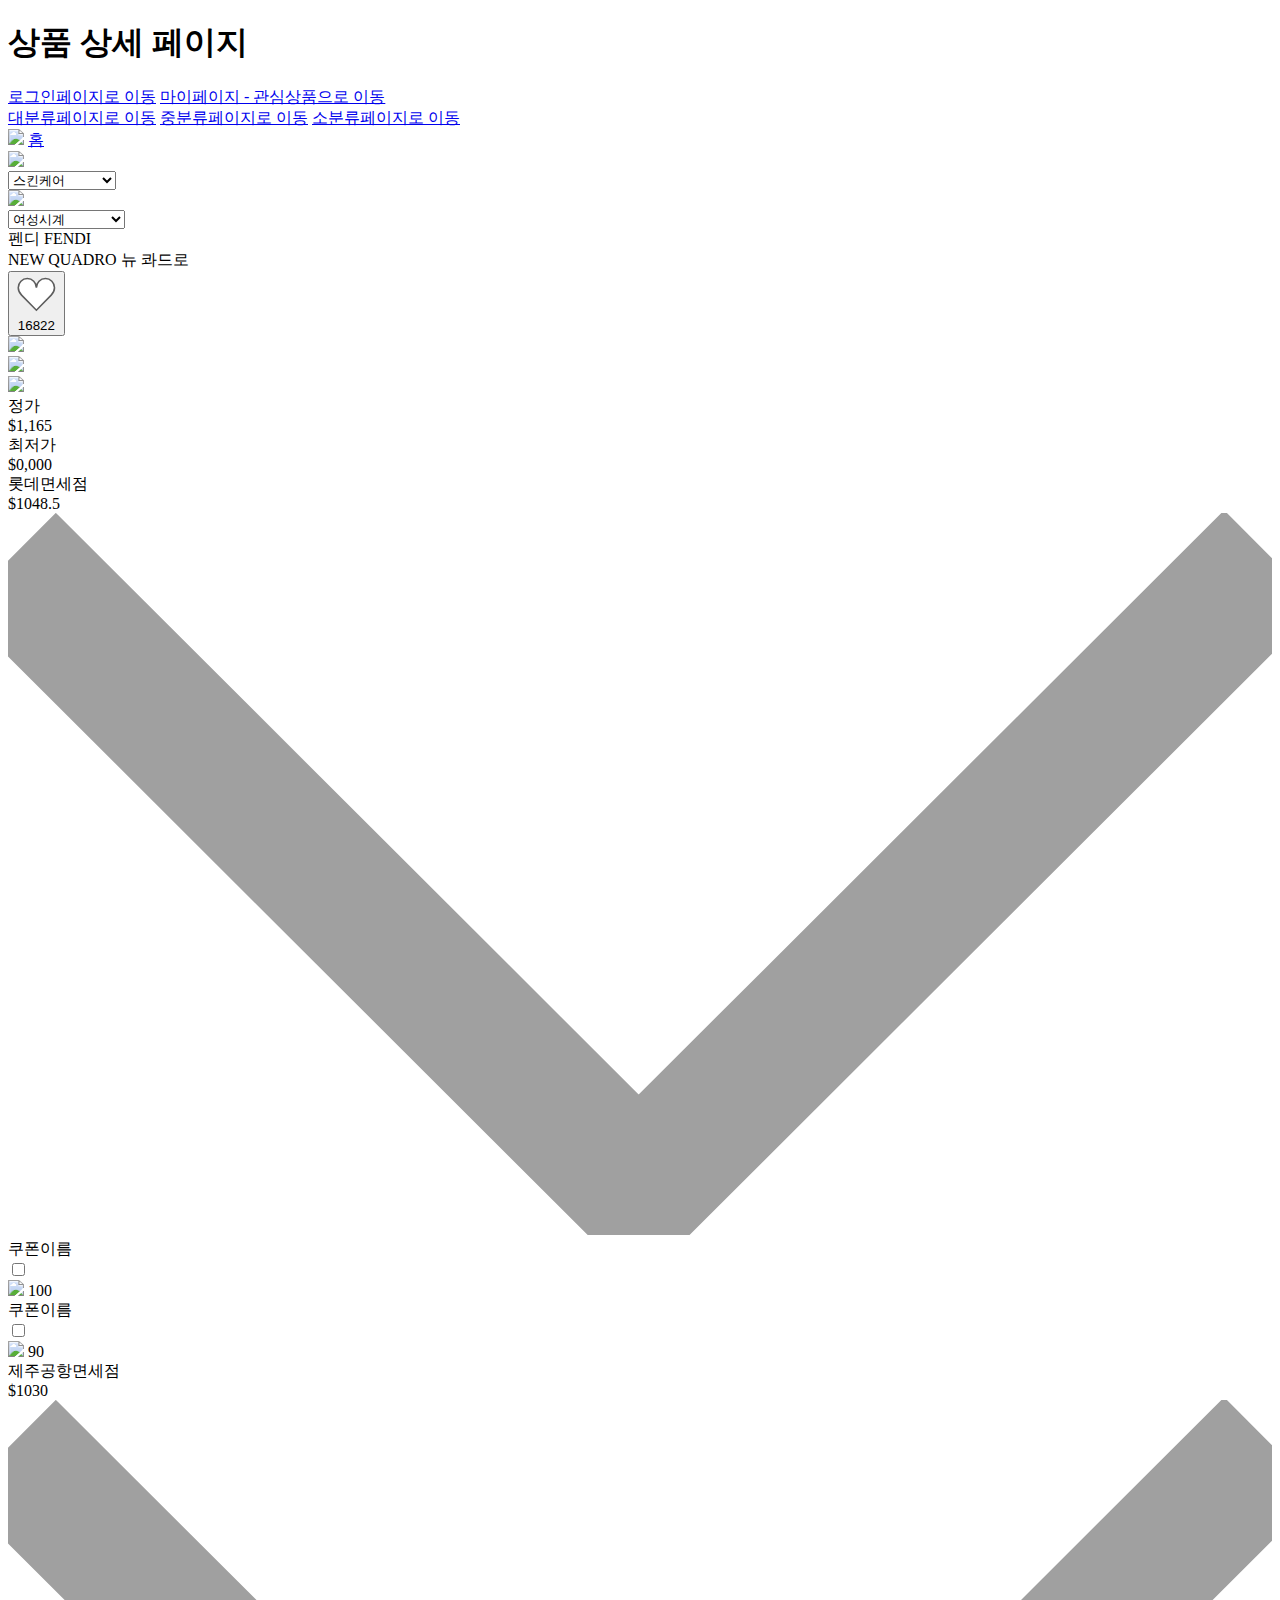
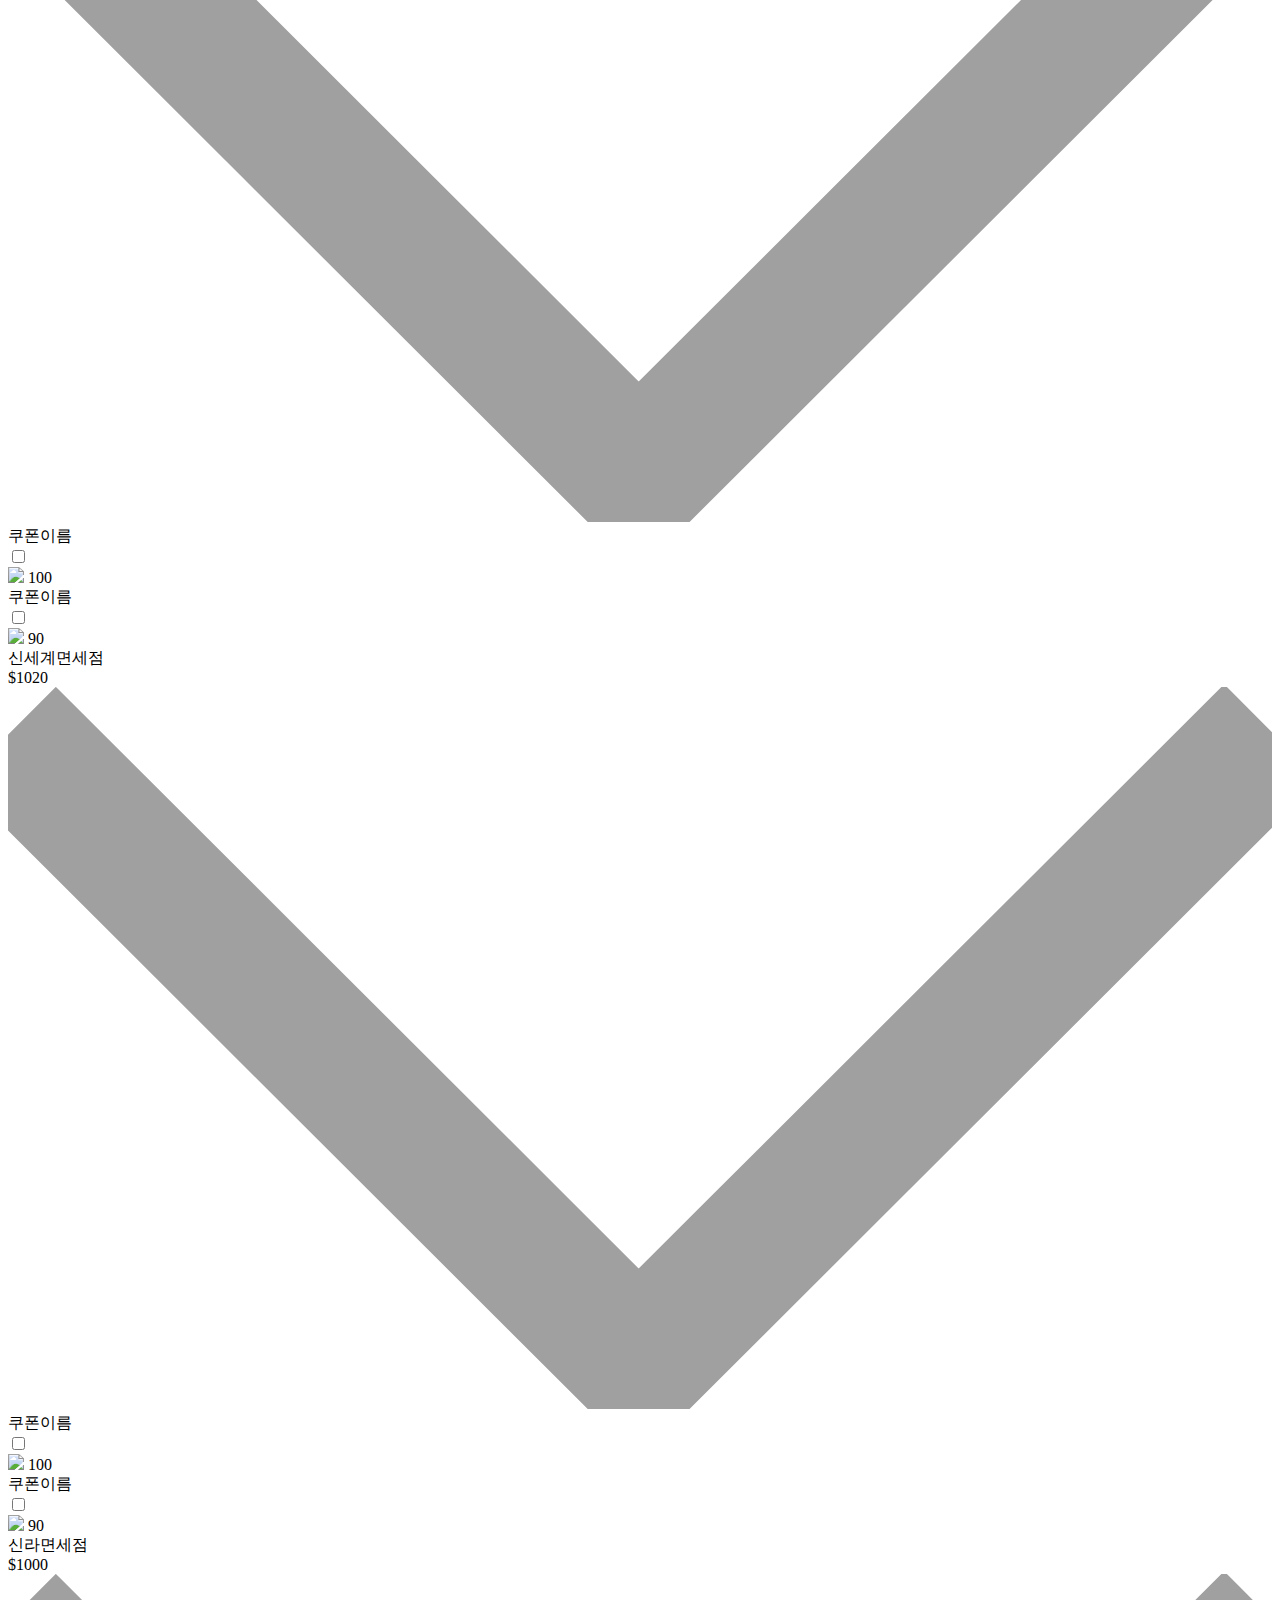
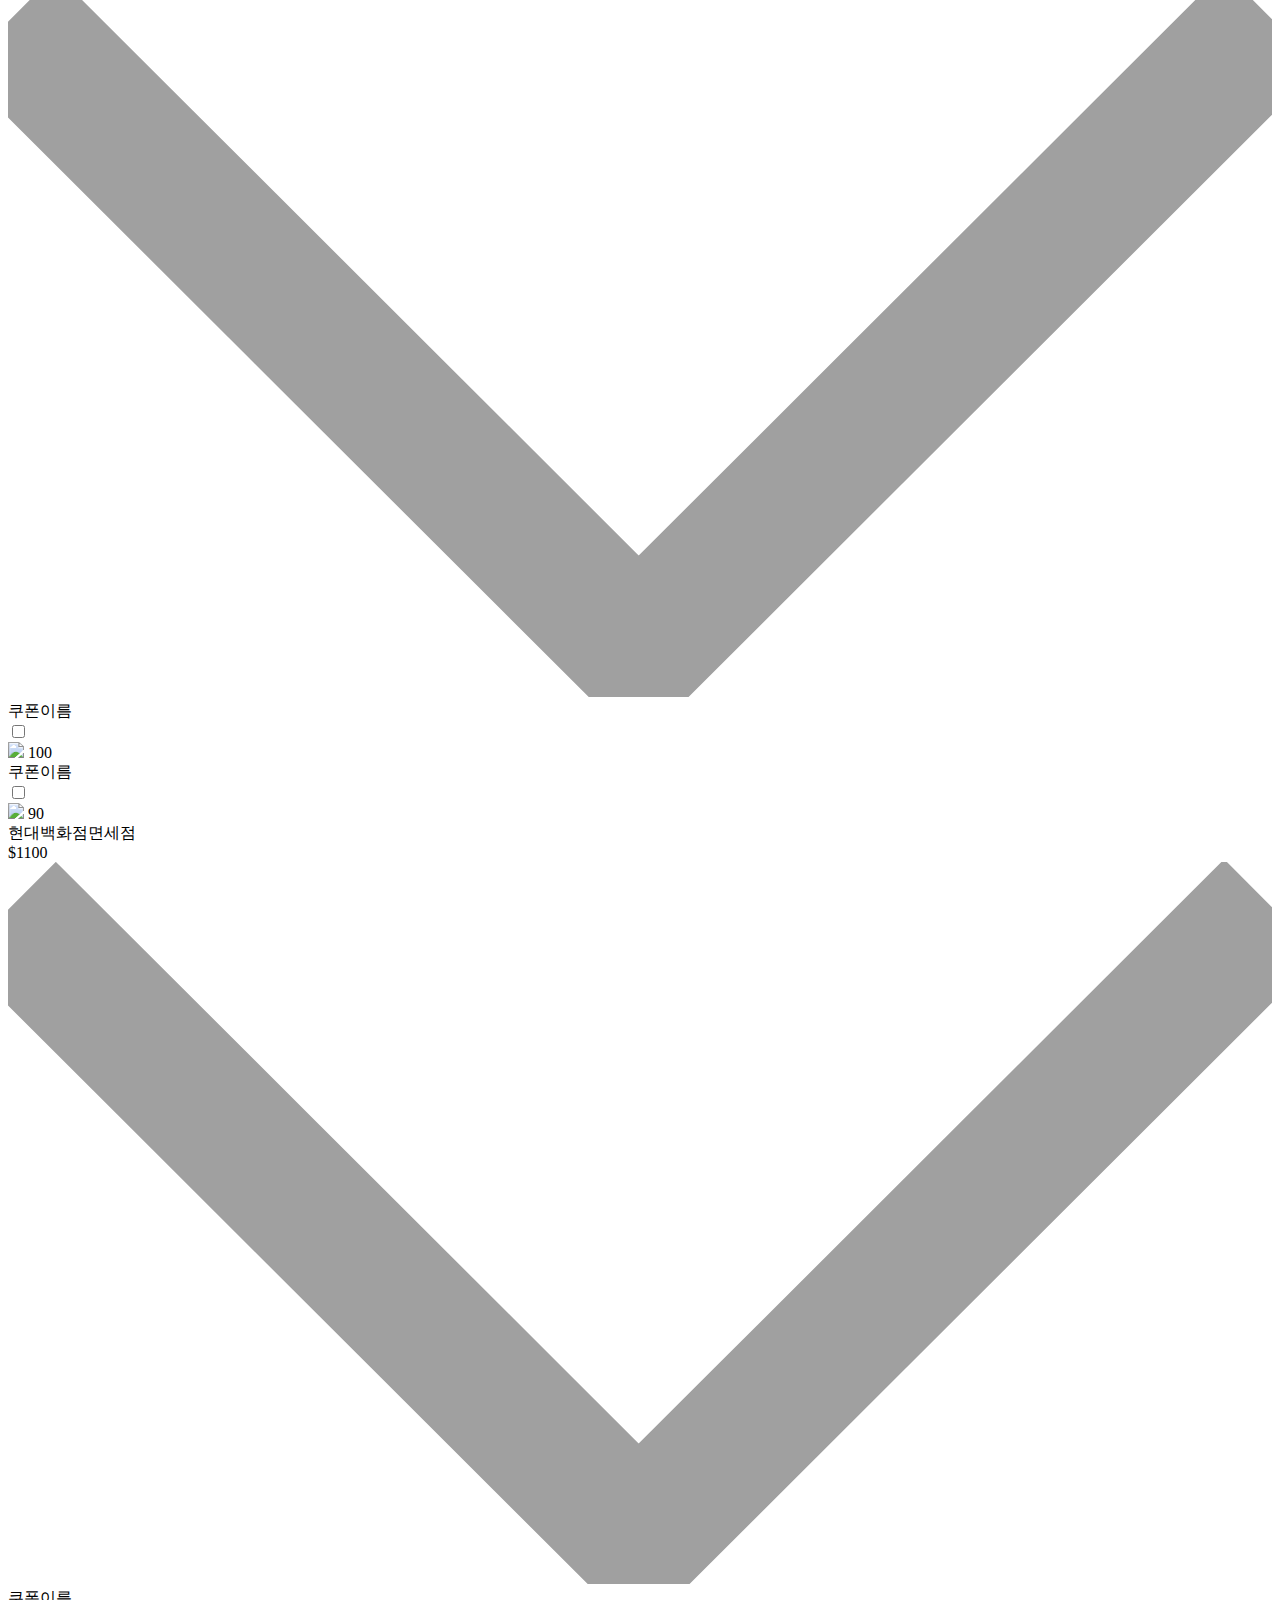
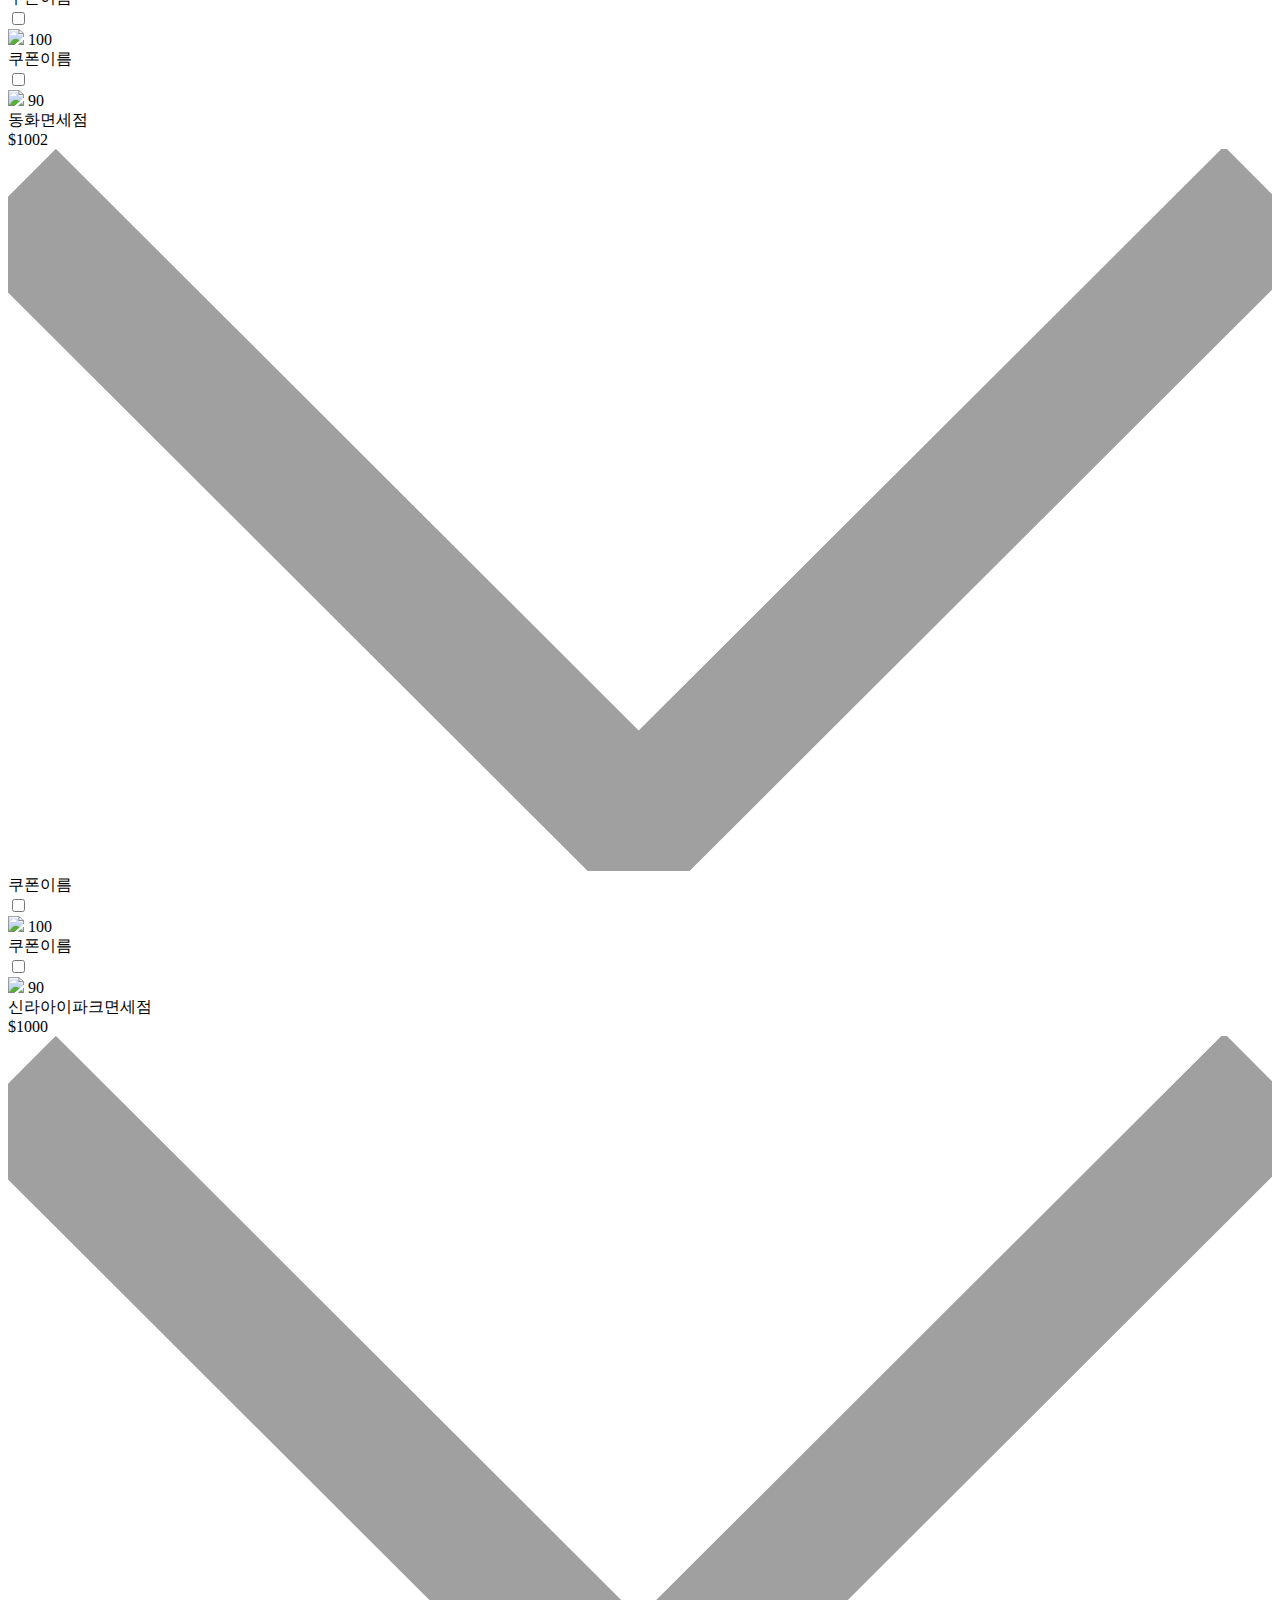
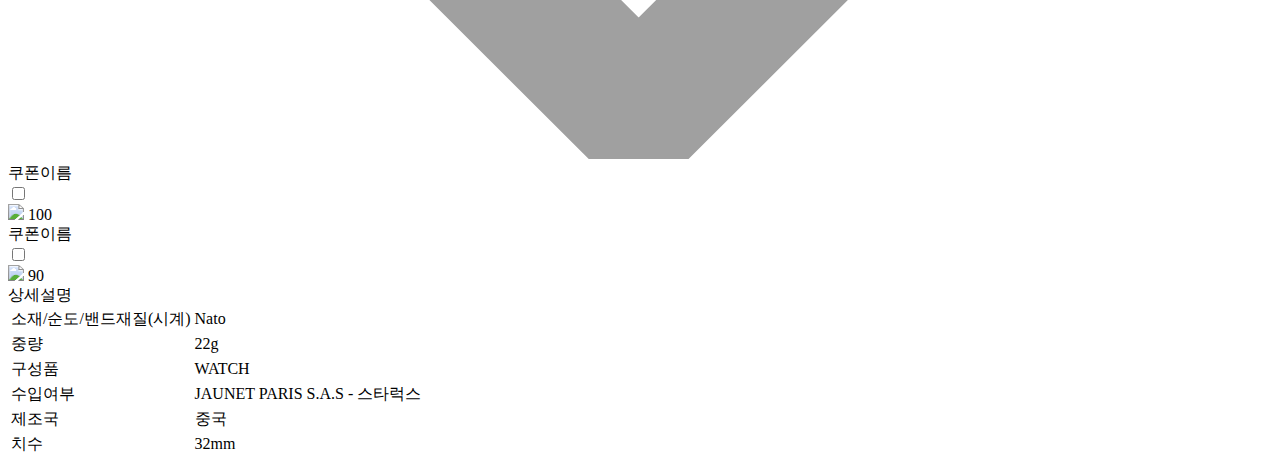
==== src/main/resources/templates/detail.html @ a2ab8ffb "Merge pull request #6 from devheyrin/feature/detail" ====
<!DOCTYPE HTML>
<html xmlns:th="http://www.thymeleaf.org">
<head>
    <script src="https://ajax.googleapis.com/ajax/libs/jquery/3.1.1/jquery.min.js"></script>
<!--    <%&#45;&#45; 슬라이더 &#45;&#45;%>-->
    <script src="https://cdn.jsdelivr.net/bxslider/4.2.12/jquery.bxslider.min.js"></script>
    <link rel="stylesheet" href="https://cdn.jsdelivr.net/bxslider/4.2.12/jquery.bxslider.css">
    <!--체크박스 !-->
    <link rel="stylesheet" href="https://cdn.jsdelivr.net/npm/pretty-checkbox@3.0/dist/pretty-checkbox.min.css">
<!--    <%&#45;&#45; 셀렉트박스 시작 &#45;&#45;%>-->
    <script src="https://maxcdn.bootstrapcdn.com/bootstrap/4.0.0/js/bootstrap.min.js"></script>
    <link rel="stylesheet" href="https://cdnjs.cloudflare.com/ajax/libs/bootswatch/4.6.0/flatly/bootstrap.min.css">
    <link rel="stylesheet" href="../css/feastSelect.css" th:href="@{/css/feastSelect.css}">
    <!-- Bootstrap  -->
    <script src="https://cdn.jsdelivr.net/npm/bootstrap@4.6.0/dist/js/bootstrap.bundle.min.js"
            integrity="sha384-Piv4xVNRyMGpqkS2by6br4gNJ7DXjqk09RmUpJ8jgGtD7zP9yug3goQfGII0yAns"
            crossorigin="anonymous"></script>
    <!-- Required stuff -->
    <script src="https://cdn.rawgit.com/google/code-prettify/master/loader/run_prettify.js"></script>
    <link rel="stylesheet" href="../css/tranquil-heart.min.css" th:href="@{/css/tranquil-heart.min.css}">
    <!-- Stylesheet -->
    <link rel="stylesheet" href="../css/style.css" th:href="@{/css/style.css}">
    <script src="../js/feastSelect.js" th:src="@{/js/feastSelect.js}"></script>
<!--    <%&#45;&#45; 셀렉트박스 끝 &#45;&#45;%>-->
    <script src="../js/detail.js" th:src="@{/js/detail.js}"></script>
    <link rel="stylesheet" href="../css/detail.css" th:href="@{/css/detail.css}">
    <title>상품 상세 페이지</title>
</head>
<body>
<h1>상품 상세 페이지</h1>
<!--<%&#45;&#45;네비게이션 영역 시작(추후 include태그로 수정)&#45;&#45;%>-->
<a href="/login">로그인페이지로 이동</a>
<a href="/mypage">마이페이지 - 관심상품으로 이동</a>
<!--<%&#45;&#45;네비게이션 영역 끝&#45;&#45;%>-->

<!--<%&#45;&#45;상품 분류 페이지 이동 영역 시작&#45;&#45;%>-->
<div class="flex-row-container">
    <a href="/main-category">대분류페이지로 이동</a>
    <a href="/middle-category">중분류페이지로 이동</a>
    <a href="/sub-category">소분류페이지로 이동</a>
</div>
<!--<%&#45;&#45;상품 분류 페이지 이동 영역 끝&#45;&#45;%>-->
<!--<%&#45;&#45;상품 상세 영역 시작 &#45;&#45;%>-->
<div class="product-detail-container">
<!--    <%&#45;&#45;    카테고리 내비게이터 시작&#45;&#45;%>-->
    <div class="navigator category-nav">
        <div class="home-container nav-item">
            <img class="home-icon" src="../img/home-icon.png"/>
            <a href="/" class="home">홈</a>
        </div>
        <img class="arrow-right-icon" src="../img/noun-arrow-right.png"/>
        <div class="form-group nav-item">
            <select class="form-control example2 main-category" name="example-2">
                <option value="10031760">스킨케어</option>
                <option value="10031766">메이크업</option>
                <option value="10031772">향수/바디/헤어</option>
                <option value="10031778">가방/지갑</option>
                <option value="10031784">시계/주얼리</option>
                <option value="10031790">아이웨어/잡화</option>
                <option value="10031796">패션/슈즈</option>
                <option value="10031802">스포츠/레져</option>
                <option value="10031808">건강/가공식품</option>
                <option value="10031814">디지털/가전</option>
                <option value="10031820">리빙/헬스케어</option>
                <option value="10031832">키즈/베이비</option>
                <option value="10039167">주류예약</option>
                <option value="10035150">Adult (19)</option>
            </select>
        </div>
        <img class="arrow-right-icon" src="../img/noun-arrow-right.png"/>
        <div class="form-group nav-item">
            <select class="form-control example2 middle-category" name="example-2">
                <option value="10031972">여성시계</option>
                <option value="10031978">남성시계</option>
                <option value="10031984">캐릭터/아동시계</option>
                <option value="10031990">주얼리</option>
                <option value="10031996">브로치/기타</option>
            </select>
        </div>
    </div>
<!--    <%&#45;&#45;    카테고리 내비게이터 끝&#45;&#45;%>-->
    <div class="product-name flex-row-container">
        <div class="flex-col-container">
            <div class="brand" th:text="${product.brand_name}">펜디 FENDI</div>
            <div class="name" th:text="${product.pd_name}">NEW QUADRO 뉴 콰드로</div>
        </div>
        <button class="e1gbu2jd0 css-1ye82b0 e10q62zt1" type="button">
            <svg class="css-abvsl5 e1gbu2jd1" xmlns="http://www.w3.org/2000/svg" viewBox="0 0 18 18">
                <path d="M9 6.088C9 3.831 10.791 2 13 2s4 1.83 4 4.088c0 1.743-1.46 3.23-1.46 3.23L9 16 2.46 9.318S1 7.83 1 6.088C1 3.831 2.791 2 5 2s4 1.83 4 4.088z"
                      fill="#ffffff" fill-rule="evenodd" stroke="#5d5d5d" stroke-width="0.7"></path>
            </svg>
            <span class="css-go3bbb e1gbu2jd2">16822<!-- 찜하기 숫자 --></span>
        </button>
    </div>
    <div class="flex-row-container product-area">
        <div class="slider photo-area">
            <div><img src="../img/test1.jpeg"></div>
            <div><img src="../img/test2.jpeg"></div>
            <div><img src="../img/test3.jpeg"></div>
        </div>
        <div class="info-area">
            <div class="duty-free-shop">
                <div>정가</div>
                <div>
                    <span>$1,165</span>
                </div>
            </div>
            <div class="duty-free-shop">
                <div>최저가</div>
                <div>
                    <span>$0,000</span>
                </div>
            </div>
            <div class="duty-free-shop">
                <div>롯데면세점</div>
                <div>
                    $<span class="final-price">1048.5</span>
                    <span class="toggle-btn">
                        <svg class="ep8sdhl8 css-plf4nv e1tthaaa0" xmlns="http://www.w3.org/2000/svg"
                             viewBox="0 0 28 16"><g fill="none" fill-rule="evenodd" stroke="#a0a0a0" stroke-width="3"><path
                                d="M28 1L13.97 15 0 1.058"></path></g></svg>
                    </span>
                </div>
            </div>
<!--            <%&#45;&#45;      쿠폰 영역      &#45;&#45;%>-->
            <div class="coupons">
                <div class="coupon-container">
                    <div>쿠폰이름</div>
                    <div class="pretty p-svg p-plain">
                        <input type="checkbox" class="ck-discount"/>
                        <div class="state">
                            <img class="svg"
                                 src="https://lokesh-coder.github.io/pretty-checkbox/svg/open-iconic/task.svg">
                            <label>100</label>
                        </div>
                    </div>
                </div>
                <div class="coupon-container">
                    <div>쿠폰이름</div>
                    <div class="pretty p-svg p-plain">
                        <input type="checkbox" class="ck-discount"/>
                        <div class="state">
                            <img class="svg" src="https://lokesh-coder.github.io/pretty-checkbox/svg/open-iconic/task.svg">
                            <label>90</label>
                        </div>
                    </div>
                </div>
            </div>
<!--            <%&#45;&#45;      쿠폰 영역 끝     &#45;&#45;%>-->
            <script>

            </script>
            <div class="duty-free-shop">
                <div>제주공항면세점</div>
                <div>
                    $<span class="final-price">1030</span>
                    <span class="toggle-btn">
                        <svg class="ep8sdhl8 css-plf4nv e1tthaaa0" xmlns="http://www.w3.org/2000/svg"
                             viewBox="0 0 28 16"><g fill="none" fill-rule="evenodd" stroke="#a0a0a0" stroke-width="3"><path
                                d="M28 1L13.97 15 0 1.058"></path></g></svg>
                    </span>
                </div>
            </div>
<!--            <%&#45;&#45;      쿠폰 영역      &#45;&#45;%>-->
            <div class="coupons">
                <div class="coupon-container">
                    <div>쿠폰이름</div>
                    <div class="pretty p-svg p-plain">
                        <input type="checkbox" class="ck-discount"/>
                        <div class="state">
                            <img class="svg"
                                 src="https://lokesh-coder.github.io/pretty-checkbox/svg/open-iconic/task.svg">
                            <label>100</label>
                        </div>
                    </div>
                </div>
                <div class="coupon-container">
                    <div>쿠폰이름</div>
                    <div class="pretty p-svg p-plain">
                        <input type="checkbox" class="ck-discount"/>
                        <div class="state">
                            <img class="svg" src="https://lokesh-coder.github.io/pretty-checkbox/svg/open-iconic/task.svg">
                            <label>90</label>
                        </div>
                    </div>
                </div>
            </div>
<!--            <%&#45;&#45;      쿠폰 영역 끝     &#45;&#45;%>-->
            <div class="duty-free-shop">
                <div>신세계면세점</div>
                <div>
                    $<span class="final-price">1020</span>
                    <span class="toggle-btn">
                        <svg class="ep8sdhl8 css-plf4nv e1tthaaa0" xmlns="http://www.w3.org/2000/svg"
                             viewBox="0 0 28 16"><g fill="none" fill-rule="evenodd" stroke="#a0a0a0" stroke-width="3"><path
                                d="M28 1L13.97 15 0 1.058"></path></g></svg>
                    </span>
                </div>
            </div>
<!--            <%&#45;&#45;      쿠폰 영역      &#45;&#45;%>-->
            <div class="coupons">
                <div class="coupon-container">
                    <div>쿠폰이름</div>
                    <div class="pretty p-svg p-plain">
                        <input type="checkbox" class="ck-discount"/>
                        <div class="state">
                            <img class="svg"
                                 src="https://lokesh-coder.github.io/pretty-checkbox/svg/open-iconic/task.svg">
                            <label>100</label>
                        </div>
                    </div>
                </div>
                <div class="coupon-container">
                    <div>쿠폰이름</div>
                    <div class="pretty p-svg p-plain">
                        <input type="checkbox" class="ck-discount"/>
                        <div class="state">
                            <img class="svg" src="https://lokesh-coder.github.io/pretty-checkbox/svg/open-iconic/task.svg">
                            <label>90</label>
                        </div>
                    </div>
                </div>
            </div>
<!--            <%&#45;&#45;      쿠폰 영역 끝     &#45;&#45;%>-->
            <div class="duty-free-shop">
                <div>신라면세점</div>
                <div>
                    $<span class="final-price">1000</span>
                    <span class="toggle-btn">
                        <svg class="ep8sdhl8 css-plf4nv e1tthaaa0" xmlns="http://www.w3.org/2000/svg"
                             viewBox="0 0 28 16"><g fill="none" fill-rule="evenodd" stroke="#a0a0a0" stroke-width="3"><path
                                d="M28 1L13.97 15 0 1.058"></path></g></svg>
                    </span>
                </div>
            </div>
<!--            <%&#45;&#45;      쿠폰 영역      &#45;&#45;%>-->
            <div class="coupons">
                <div class="coupon-container">
                    <div>쿠폰이름</div>
                    <div class="pretty p-svg p-plain">
                        <input type="checkbox" class="ck-discount"/>
                        <div class="state">
                            <img class="svg"
                                 src="https://lokesh-coder.github.io/pretty-checkbox/svg/open-iconic/task.svg">
                            <label>100</label>
                        </div>
                    </div>
                </div>
                <div class="coupon-container">
                    <div>쿠폰이름</div>
                    <div class="pretty p-svg p-plain">
                        <input type="checkbox" class="ck-discount"/>
                        <div class="state">
                            <img class="svg" src="https://lokesh-coder.github.io/pretty-checkbox/svg/open-iconic/task.svg">
                            <label>90</label>
                        </div>
                    </div>
                </div>
            </div>
<!--            <%&#45;&#45;      쿠폰 영역 끝     &#45;&#45;%>-->
            <div class="duty-free-shop">
                <div>현대백화점면세점</div>
                <div>
                    $<span class="final-price">1100</span>
                    <span class="toggle-btn">
                        <svg class="ep8sdhl8 css-plf4nv e1tthaaa0" xmlns="http://www.w3.org/2000/svg"
                             viewBox="0 0 28 16"><g fill="none" fill-rule="evenodd" stroke="#a0a0a0" stroke-width="3"><path
                                d="M28 1L13.97 15 0 1.058"></path></g></svg>
                    </span>
                </div>
            </div>
<!--            <%&#45;&#45;      쿠폰 영역      &#45;&#45;%>-->
            <div class="coupons">
                <div class="coupon-container">
                    <div>쿠폰이름</div>
                    <div class="pretty p-svg p-plain">
                        <input type="checkbox" class="ck-discount"/>
                        <div class="state">
                            <img class="svg"
                                 src="https://lokesh-coder.github.io/pretty-checkbox/svg/open-iconic/task.svg">
                            <label>100</label>
                        </div>
                    </div>
                </div>
                <div class="coupon-container">
                    <div>쿠폰이름</div>
                    <div class="pretty p-svg p-plain">
                        <input type="checkbox" class="ck-discount"/>
                        <div class="state">
                            <img class="svg" src="https://lokesh-coder.github.io/pretty-checkbox/svg/open-iconic/task.svg">
                            <label>90</label>
                        </div>
                    </div>
                </div>
            </div>
<!--            <%&#45;&#45;      쿠폰 영역 끝     &#45;&#45;%>-->
            <div class="duty-free-shop">
                <div>동화면세점</div>
                <div>
                    $<span class="final-price">1002</span>
                    <span class="toggle-btn">
                        <svg class="ep8sdhl8 css-plf4nv e1tthaaa0" xmlns="http://www.w3.org/2000/svg"
                             viewBox="0 0 28 16"><g fill="none" fill-rule="evenodd" stroke="#a0a0a0" stroke-width="3"><path
                                d="M28 1L13.97 15 0 1.058"></path></g></svg>
                    </span>
                </div>
            </div>
<!--            <%&#45;&#45;      쿠폰 영역      &#45;&#45;%>-->
            <div class="coupons">
                <div class="coupon-container">
                    <div>쿠폰이름</div>
                    <div class="pretty p-svg p-plain">
                        <input type="checkbox" class="ck-discount"/>
                        <div class="state">
                            <img class="svg"
                                 src="https://lokesh-coder.github.io/pretty-checkbox/svg/open-iconic/task.svg">
                            <label>100</label>
                        </div>
                    </div>
                </div>
                <div class="coupon-container">
                    <div>쿠폰이름</div>
                    <div class="pretty p-svg p-plain">
                        <input type="checkbox" class="ck-discount"/>
                        <div class="state">
                            <img class="svg" src="https://lokesh-coder.github.io/pretty-checkbox/svg/open-iconic/task.svg">
                            <label>90</label>
                        </div>
                    </div>
                </div>
            </div>
<!--            <%&#45;&#45;      쿠폰 영역 끝     &#45;&#45;%>-->
            <div class="duty-free-shop">
                <div>신라아이파크면세점</div>
                <div>
                    $<span class="final-price">1000</span>
                    <span class="toggle-btn">
                        <svg class="ep8sdhl8 css-plf4nv e1tthaaa0" xmlns="http://www.w3.org/2000/svg"
                             viewBox="0 0 28 16"><g fill="none" fill-rule="evenodd" stroke="#a0a0a0" stroke-width="3"><path
                                d="M28 1L13.97 15 0 1.058"></path></g></svg>
                    </span>
                </div>
            </div>
<!--            <%&#45;&#45;      쿠폰 영역      &#45;&#45;%>-->
            <div class="coupons">
                <div class="coupon-container">
                    <div>쿠폰이름</div>
                    <div class="pretty p-svg p-plain">
                        <input type="checkbox" class="ck-discount"/>
                        <div class="state">
                            <img class="svg"
                                 src="https://lokesh-coder.github.io/pretty-checkbox/svg/open-iconic/task.svg">
                            <label>100</label>
                        </div>
                    </div>
                </div>
                <div class="coupon-container">
                    <div>쿠폰이름</div>
                    <div class="pretty p-svg p-plain">
                        <input type="checkbox" class="ck-discount"/>
                        <div class="state">
                            <img class="svg" src="https://lokesh-coder.github.io/pretty-checkbox/svg/open-iconic/task.svg">
                            <label>90</label>
                        </div>
                    </div>
                </div>
            </div>
<!--            <%&#45;&#45;      쿠폰 영역 끝     &#45;&#45;%>-->
        </div>
    </div>
    <div class="product-detail-area">
        <div class="product-detail-title">상세설명</div>
        <div>
            <table class="product-detail-table">
                <tr>
                    <td>소재/순도/밴드재질(시계)</td>
                    <td>Nato</td>
                </tr>
                <tr>
                    <td>중량</td>
                    <td>22g</td>
                </tr>
                <tr>
                    <td>구성품</td>
                    <td>WATCH</td>
                </tr>
                <tr>
                    <td>수입여부</td>
                    <td>JAUNET PARIS S.A.S - 스타럭스</td>
                </tr>
                <tr>
                    <td>제조국</td>
                    <td>중국</td>
                </tr>
                <tr>
                    <td>치수</td>
                    <td>32mm</td>
                </tr>
            </table>
        </div>
    </div>
</div>
<!--<%&#45;&#45;상품 상세 영역 끝&#45;&#45;%>-->
<!--<%&#45;&#45;&#45;&#45;%>-->
</body>
</html>
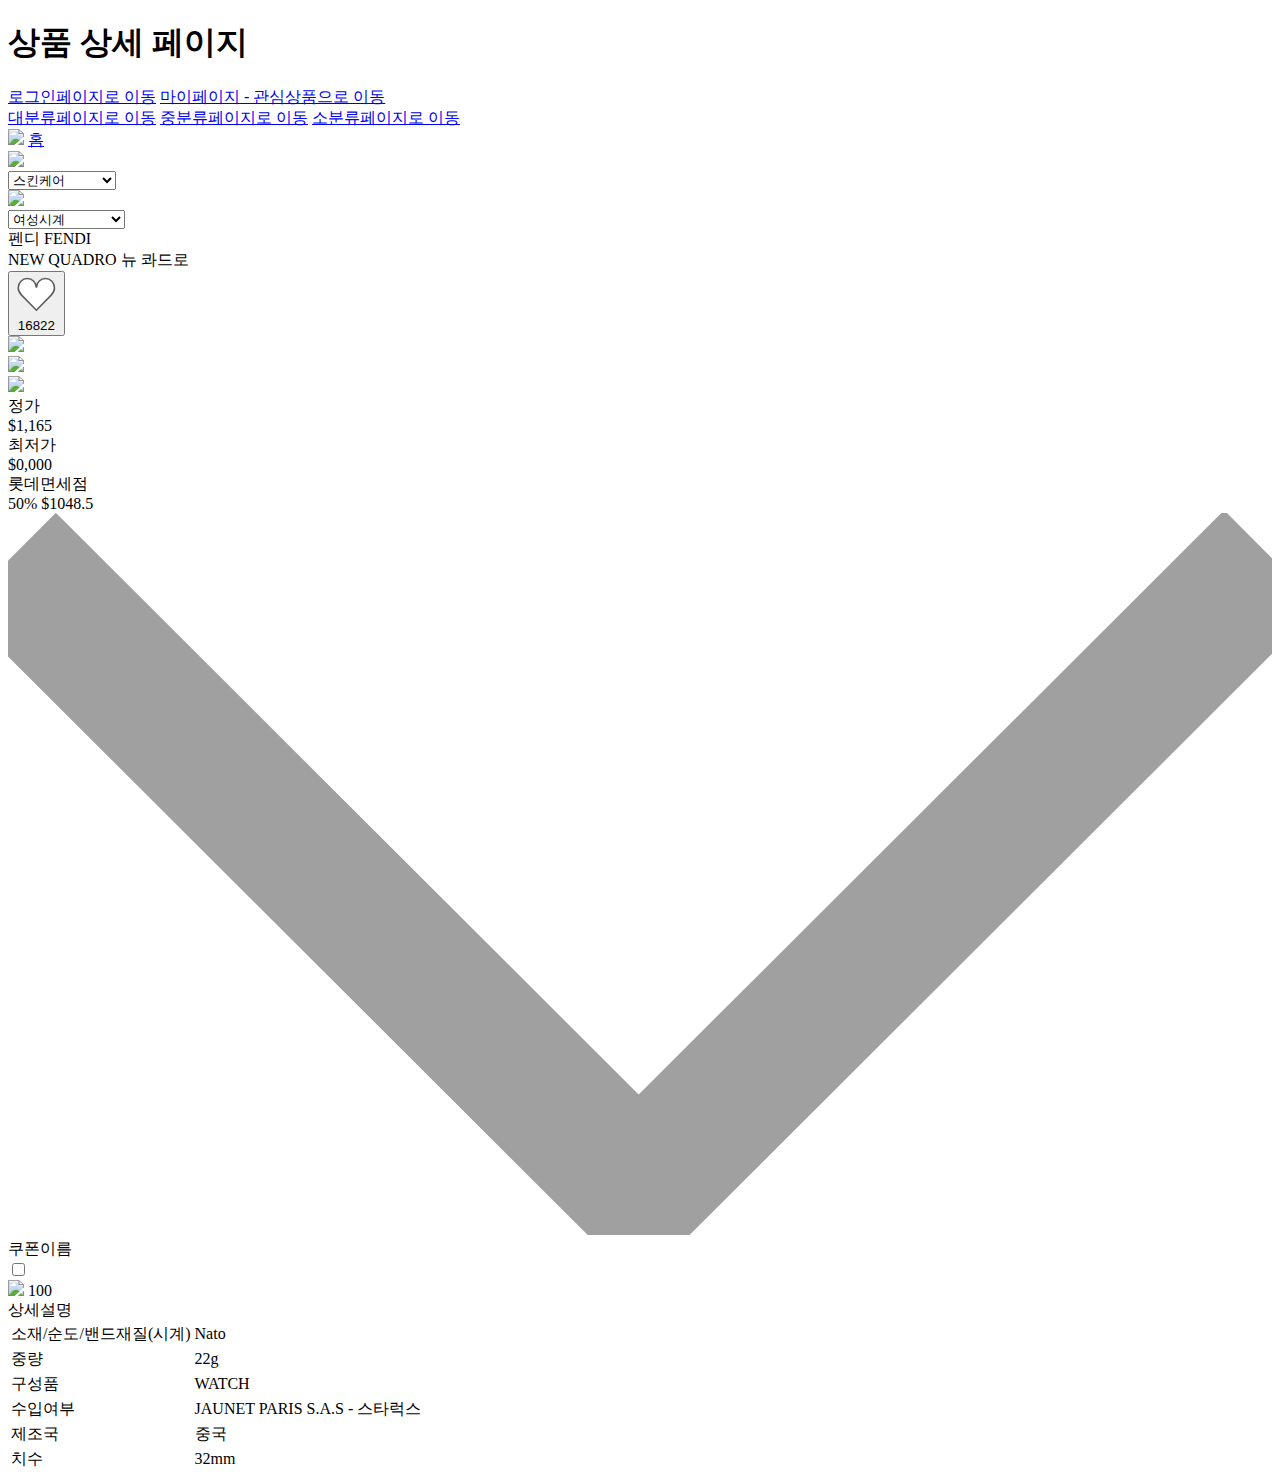
==== commit d5dbffbc: "Merge pull request #12 from devheyrin/feature/detail" ====
--- a/src/main/resources/templates/detail.html
+++ b/src/main/resources/templates/detail.html
@@ -1,29 +1,30 @@
 <!DOCTYPE HTML>
 <html xmlns:th="http://www.thymeleaf.org">
 <head>
+    <meta charset="UTF-8">
     <script src="https://ajax.googleapis.com/ajax/libs/jquery/3.1.1/jquery.min.js"></script>
-<!--    <%&#45;&#45; 슬라이더 &#45;&#45;%>-->
+    <!--    <%&#45;&#45; 슬라이더 &#45;&#45;%>-->
     <script src="https://cdn.jsdelivr.net/bxslider/4.2.12/jquery.bxslider.min.js"></script>
     <link rel="stylesheet" href="https://cdn.jsdelivr.net/bxslider/4.2.12/jquery.bxslider.css">
     <!--체크박스 !-->
     <link rel="stylesheet" href="https://cdn.jsdelivr.net/npm/pretty-checkbox@3.0/dist/pretty-checkbox.min.css">
-<!--    <%&#45;&#45; 셀렉트박스 시작 &#45;&#45;%>-->
+    <!--    <%&#45;&#45; 셀렉트박스 시작 &#45;&#45;%>-->
     <script src="https://maxcdn.bootstrapcdn.com/bootstrap/4.0.0/js/bootstrap.min.js"></script>
     <link rel="stylesheet" href="https://cdnjs.cloudflare.com/ajax/libs/bootswatch/4.6.0/flatly/bootstrap.min.css">
-    <link rel="stylesheet" href="../css/feastSelect.css" th:href="@{/css/feastSelect.css}">
+    <link rel="stylesheet" href="../static/css/feastSelect.css" th:href="@{/css/feastSelect.css}">
     <!-- Bootstrap  -->
     <script src="https://cdn.jsdelivr.net/npm/bootstrap@4.6.0/dist/js/bootstrap.bundle.min.js"
             integrity="sha384-Piv4xVNRyMGpqkS2by6br4gNJ7DXjqk09RmUpJ8jgGtD7zP9yug3goQfGII0yAns"
             crossorigin="anonymous"></script>
     <!-- Required stuff -->
     <script src="https://cdn.rawgit.com/google/code-prettify/master/loader/run_prettify.js"></script>
-    <link rel="stylesheet" href="../css/tranquil-heart.min.css" th:href="@{/css/tranquil-heart.min.css}">
+    <link rel="stylesheet" href="../static/css/tranquil-heart.min.css" th:href="@{/css/tranquil-heart.min.css}">
     <!-- Stylesheet -->
-    <link rel="stylesheet" href="../css/style.css" th:href="@{/css/style.css}">
-    <script src="../js/feastSelect.js" th:src="@{/js/feastSelect.js}"></script>
-<!--    <%&#45;&#45; 셀렉트박스 끝 &#45;&#45;%>-->
-    <script src="../js/detail.js" th:src="@{/js/detail.js}"></script>
-    <link rel="stylesheet" href="../css/detail.css" th:href="@{/css/detail.css}">
+    <link rel="stylesheet" href="../static/css/style.css" th:href="@{/css/style.css}">
+    <script src="../static/js/feastSelect.js" th:src="@{/js/feastSelect.js}"></script>
+    <!--    <%&#45;&#45; 셀렉트박스 끝 &#45;&#45;%>-->
+    <script src="../static/js/detail.js" th:src="@{/js/detail.js}"></script>
+    <link rel="stylesheet" href="../static/css/detail.css" th:href="@{/css/detail.css}">
     <title>상품 상세 페이지</title>
 </head>
 <body>
@@ -42,13 +43,13 @@
 <!--<%&#45;&#45;상품 분류 페이지 이동 영역 끝&#45;&#45;%>-->
 <!--<%&#45;&#45;상품 상세 영역 시작 &#45;&#45;%>-->
 <div class="product-detail-container">
-<!--    <%&#45;&#45;    카테고리 내비게이터 시작&#45;&#45;%>-->
+    <!--    <%&#45;&#45;    카테고리 내비게이터 시작&#45;&#45;%>-->
     <div class="navigator category-nav">
         <div class="home-container nav-item">
-            <img class="home-icon" src="../img/home-icon.png"/>
+            <img class="home-icon" src="../static/img/home-icon.png" th:src="@{/img/home-icon.png}"/>
             <a href="/" class="home">홈</a>
         </div>
-        <img class="arrow-right-icon" src="../img/noun-arrow-right.png"/>
+        <img class="arrow-right-icon" src="../static/img/noun-arrow-right.png" th:src="@{/img/noun-arrow-right.png}"/>
         <div class="form-group nav-item">
             <select class="form-control example2 main-category" name="example-2">
                 <option value="10031760">스킨케어</option>
@@ -67,7 +68,7 @@
                 <option value="10035150">Adult (19)</option>
             </select>
         </div>
-        <img class="arrow-right-icon" src="../img/noun-arrow-right.png"/>
+        <img class="arrow-right-icon" src="../static/img/noun-arrow-right.png" th:src="@{/img/noun-arrow-right.png}"/>
         <div class="form-group nav-item">
             <select class="form-control example2 middle-category" name="example-2">
                 <option value="10031972">여성시계</option>
@@ -78,7 +79,7 @@
             </select>
         </div>
     </div>
-<!--    <%&#45;&#45;    카테고리 내비게이터 끝&#45;&#45;%>-->
+    <!--    <%&#45;&#45;    카테고리 내비게이터 끝&#45;&#45;%>-->
     <div class="product-name flex-row-container">
         <div class="flex-col-container">
             <div class="brand" th:text="${product.brand_name}">펜디 FENDI</div>
@@ -94,9 +95,9 @@
     </div>
     <div class="flex-row-container product-area">
         <div class="slider photo-area">
-            <div><img src="../img/test1.jpeg"></div>
-            <div><img src="../img/test2.jpeg"></div>
-            <div><img src="../img/test3.jpeg"></div>
+            <div><img src="../static/img/test1.jpeg" th:src="@{/img/test1.jpeg}"></div>
+            <div><img src="../static/img/test2.jpeg" th:src="@{/img/test2.jpeg}"></div>
+            <div><img src="../static/img/test3.jpeg" th:src="@{/img/test3.jpeg}"></div>
         </div>
         <div class="info-area">
             <div class="duty-free-shop">
@@ -111,261 +112,36 @@
                     <span>$0,000</span>
                 </div>
             </div>
-            <div class="duty-free-shop">
-                <div>롯데면세점</div>
-                <div>
-                    $<span class="final-price">1048.5</span>
-                    <span class="toggle-btn">
+            <div th:each="price : ${priceList}">
+                <div class="duty-free-shop" >
+                    <div th:text="${price.dfs_name}">롯데면세점</div>
+                    <div>
+                        <span class="sale-percent" th:text="${price.sale_percent}+'%'">50%</span>
+                        $<span class="final-price" th:text="${price.total_price}">1048.5</span>
+                        <span class="toggle-btn" th:id="'toggle' + ${price.dfs_no}">
                         <svg class="ep8sdhl8 css-plf4nv e1tthaaa0" xmlns="http://www.w3.org/2000/svg"
                              viewBox="0 0 28 16"><g fill="none" fill-rule="evenodd" stroke="#a0a0a0" stroke-width="3"><path
                                 d="M28 1L13.97 15 0 1.058"></path></g></svg>
                     </span>
+                    </div>
                 </div>
-            </div>
-<!--            <%&#45;&#45;      쿠폰 영역      &#45;&#45;%>-->
-            <div class="coupons">
-                <div class="coupon-container">
-                    <div>쿠폰이름</div>
-                    <div class="pretty p-svg p-plain">
-                        <input type="checkbox" class="ck-discount"/>
-                        <div class="state">
-                            <img class="svg"
-                                 src="https://lokesh-coder.github.io/pretty-checkbox/svg/open-iconic/task.svg">
-                            <label>100</label>
+                <!--            <%&#45;&#45;      쿠폰 영역      &#45;&#45;%>-->
+                <div class="coupons" th:id="'coupon' + ${price.dfs_no}">
+                    <div class="coupon-container" th:each="coupon : ${price.coupon_list}" >
+
+                        <div class="coupon-name" th:text="${coupon.cp_name}">쿠폰이름</div>
+                        <div class="pretty p-svg p-plain">
+                            <input type="checkbox" class="ck-discount"/>
+                            <div class="state">
+                                <img class="svg"
+                                     src="https://lokesh-coder.github.io/pretty-checkbox/svg/open-iconic/task.svg">
+                                <label class="coupon-price" th:text="${coupon.discount_amt}">100</label>
+                            </div>
                         </div>
                     </div>
                 </div>
-                <div class="coupon-container">
-                    <div>쿠폰이름</div>
-                    <div class="pretty p-svg p-plain">
-                        <input type="checkbox" class="ck-discount"/>
-                        <div class="state">
-                            <img class="svg" src="https://lokesh-coder.github.io/pretty-checkbox/svg/open-iconic/task.svg">
-                            <label>90</label>
-                        </div>
-                    </div>
-                </div>
+                <!--            <%&#45;&#45;      쿠폰 영역 끝     &#45;&#45;%>-->
             </div>
-<!--            <%&#45;&#45;      쿠폰 영역 끝     &#45;&#45;%>-->
-            <script>
-
-            </script>
-            <div class="duty-free-shop">
-                <div>제주공항면세점</div>
-                <div>
-                    $<span class="final-price">1030</span>
-                    <span class="toggle-btn">
-                        <svg class="ep8sdhl8 css-plf4nv e1tthaaa0" xmlns="http://www.w3.org/2000/svg"
-                             viewBox="0 0 28 16"><g fill="none" fill-rule="evenodd" stroke="#a0a0a0" stroke-width="3"><path
-                                d="M28 1L13.97 15 0 1.058"></path></g></svg>
-                    </span>
-                </div>
-            </div>
-<!--            <%&#45;&#45;      쿠폰 영역      &#45;&#45;%>-->
-            <div class="coupons">
-                <div class="coupon-container">
-                    <div>쿠폰이름</div>
-                    <div class="pretty p-svg p-plain">
-                        <input type="checkbox" class="ck-discount"/>
-                        <div class="state">
-                            <img class="svg"
-                                 src="https://lokesh-coder.github.io/pretty-checkbox/svg/open-iconic/task.svg">
-                            <label>100</label>
-                        </div>
-                    </div>
-                </div>
-                <div class="coupon-container">
-                    <div>쿠폰이름</div>
-                    <div class="pretty p-svg p-plain">
-                        <input type="checkbox" class="ck-discount"/>
-                        <div class="state">
-                            <img class="svg" src="https://lokesh-coder.github.io/pretty-checkbox/svg/open-iconic/task.svg">
-                            <label>90</label>
-                        </div>
-                    </div>
-                </div>
-            </div>
-<!--            <%&#45;&#45;      쿠폰 영역 끝     &#45;&#45;%>-->
-            <div class="duty-free-shop">
-                <div>신세계면세점</div>
-                <div>
-                    $<span class="final-price">1020</span>
-                    <span class="toggle-btn">
-                        <svg class="ep8sdhl8 css-plf4nv e1tthaaa0" xmlns="http://www.w3.org/2000/svg"
-                             viewBox="0 0 28 16"><g fill="none" fill-rule="evenodd" stroke="#a0a0a0" stroke-width="3"><path
-                                d="M28 1L13.97 15 0 1.058"></path></g></svg>
-                    </span>
-                </div>
-            </div>
-<!--            <%&#45;&#45;      쿠폰 영역      &#45;&#45;%>-->
-            <div class="coupons">
-                <div class="coupon-container">
-                    <div>쿠폰이름</div>
-                    <div class="pretty p-svg p-plain">
-                        <input type="checkbox" class="ck-discount"/>
-                        <div class="state">
-                            <img class="svg"
-                                 src="https://lokesh-coder.github.io/pretty-checkbox/svg/open-iconic/task.svg">
-                            <label>100</label>
-                        </div>
-                    </div>
-                </div>
-                <div class="coupon-container">
-                    <div>쿠폰이름</div>
-                    <div class="pretty p-svg p-plain">
-                        <input type="checkbox" class="ck-discount"/>
-                        <div class="state">
-                            <img class="svg" src="https://lokesh-coder.github.io/pretty-checkbox/svg/open-iconic/task.svg">
-                            <label>90</label>
-                        </div>
-                    </div>
-                </div>
-            </div>
-<!--            <%&#45;&#45;      쿠폰 영역 끝     &#45;&#45;%>-->
-            <div class="duty-free-shop">
-                <div>신라면세점</div>
-                <div>
-                    $<span class="final-price">1000</span>
-                    <span class="toggle-btn">
-                        <svg class="ep8sdhl8 css-plf4nv e1tthaaa0" xmlns="http://www.w3.org/2000/svg"
-                             viewBox="0 0 28 16"><g fill="none" fill-rule="evenodd" stroke="#a0a0a0" stroke-width="3"><path
-                                d="M28 1L13.97 15 0 1.058"></path></g></svg>
-                    </span>
-                </div>
-            </div>
-<!--            <%&#45;&#45;      쿠폰 영역      &#45;&#45;%>-->
-            <div class="coupons">
-                <div class="coupon-container">
-                    <div>쿠폰이름</div>
-                    <div class="pretty p-svg p-plain">
-                        <input type="checkbox" class="ck-discount"/>
-                        <div class="state">
-                            <img class="svg"
-                                 src="https://lokesh-coder.github.io/pretty-checkbox/svg/open-iconic/task.svg">
-                            <label>100</label>
-                        </div>
-                    </div>
-                </div>
-                <div class="coupon-container">
-                    <div>쿠폰이름</div>
-                    <div class="pretty p-svg p-plain">
-                        <input type="checkbox" class="ck-discount"/>
-                        <div class="state">
-                            <img class="svg" src="https://lokesh-coder.github.io/pretty-checkbox/svg/open-iconic/task.svg">
-                            <label>90</label>
-                        </div>
-                    </div>
-                </div>
-            </div>
-<!--            <%&#45;&#45;      쿠폰 영역 끝     &#45;&#45;%>-->
-            <div class="duty-free-shop">
-                <div>현대백화점면세점</div>
-                <div>
-                    $<span class="final-price">1100</span>
-                    <span class="toggle-btn">
-                        <svg class="ep8sdhl8 css-plf4nv e1tthaaa0" xmlns="http://www.w3.org/2000/svg"
-                             viewBox="0 0 28 16"><g fill="none" fill-rule="evenodd" stroke="#a0a0a0" stroke-width="3"><path
-                                d="M28 1L13.97 15 0 1.058"></path></g></svg>
-                    </span>
-                </div>
-            </div>
-<!--            <%&#45;&#45;      쿠폰 영역      &#45;&#45;%>-->
-            <div class="coupons">
-                <div class="coupon-container">
-                    <div>쿠폰이름</div>
-                    <div class="pretty p-svg p-plain">
-                        <input type="checkbox" class="ck-discount"/>
-                        <div class="state">
-                            <img class="svg"
-                                 src="https://lokesh-coder.github.io/pretty-checkbox/svg/open-iconic/task.svg">
-                            <label>100</label>
-                        </div>
-                    </div>
-                </div>
-                <div class="coupon-container">
-                    <div>쿠폰이름</div>
-                    <div class="pretty p-svg p-plain">
-                        <input type="checkbox" class="ck-discount"/>
-                        <div class="state">
-                            <img class="svg" src="https://lokesh-coder.github.io/pretty-checkbox/svg/open-iconic/task.svg">
-                            <label>90</label>
-                        </div>
-                    </div>
-                </div>
-            </div>
-<!--            <%&#45;&#45;      쿠폰 영역 끝     &#45;&#45;%>-->
-            <div class="duty-free-shop">
-                <div>동화면세점</div>
-                <div>
-                    $<span class="final-price">1002</span>
-                    <span class="toggle-btn">
-                        <svg class="ep8sdhl8 css-plf4nv e1tthaaa0" xmlns="http://www.w3.org/2000/svg"
-                             viewBox="0 0 28 16"><g fill="none" fill-rule="evenodd" stroke="#a0a0a0" stroke-width="3"><path
-                                d="M28 1L13.97 15 0 1.058"></path></g></svg>
-                    </span>
-                </div>
-            </div>
-<!--            <%&#45;&#45;      쿠폰 영역      &#45;&#45;%>-->
-            <div class="coupons">
-                <div class="coupon-container">
-                    <div>쿠폰이름</div>
-                    <div class="pretty p-svg p-plain">
-                        <input type="checkbox" class="ck-discount"/>
-                        <div class="state">
-                            <img class="svg"
-                                 src="https://lokesh-coder.github.io/pretty-checkbox/svg/open-iconic/task.svg">
-                            <label>100</label>
-                        </div>
-                    </div>
-                </div>
-                <div class="coupon-container">
-                    <div>쿠폰이름</div>
-                    <div class="pretty p-svg p-plain">
-                        <input type="checkbox" class="ck-discount"/>
-                        <div class="state">
-                            <img class="svg" src="https://lokesh-coder.github.io/pretty-checkbox/svg/open-iconic/task.svg">
-                            <label>90</label>
-                        </div>
-                    </div>
-                </div>
-            </div>
-<!--            <%&#45;&#45;      쿠폰 영역 끝     &#45;&#45;%>-->
-            <div class="duty-free-shop">
-                <div>신라아이파크면세점</div>
-                <div>
-                    $<span class="final-price">1000</span>
-                    <span class="toggle-btn">
-                        <svg class="ep8sdhl8 css-plf4nv e1tthaaa0" xmlns="http://www.w3.org/2000/svg"
-                             viewBox="0 0 28 16"><g fill="none" fill-rule="evenodd" stroke="#a0a0a0" stroke-width="3"><path
-                                d="M28 1L13.97 15 0 1.058"></path></g></svg>
-                    </span>
-                </div>
-            </div>
-<!--            <%&#45;&#45;      쿠폰 영역      &#45;&#45;%>-->
-            <div class="coupons">
-                <div class="coupon-container">
-                    <div>쿠폰이름</div>
-                    <div class="pretty p-svg p-plain">
-                        <input type="checkbox" class="ck-discount"/>
-                        <div class="state">
-                            <img class="svg"
-                                 src="https://lokesh-coder.github.io/pretty-checkbox/svg/open-iconic/task.svg">
-                            <label>100</label>
-                        </div>
-                    </div>
-                </div>
-                <div class="coupon-container">
-                    <div>쿠폰이름</div>
-                    <div class="pretty p-svg p-plain">
-                        <input type="checkbox" class="ck-discount"/>
-                        <div class="state">
-                            <img class="svg" src="https://lokesh-coder.github.io/pretty-checkbox/svg/open-iconic/task.svg">
-                            <label>90</label>
-                        </div>
-                    </div>
-                </div>
-            </div>
-<!--            <%&#45;&#45;      쿠폰 영역 끝     &#45;&#45;%>-->
         </div>
     </div>
     <div class="product-detail-area">
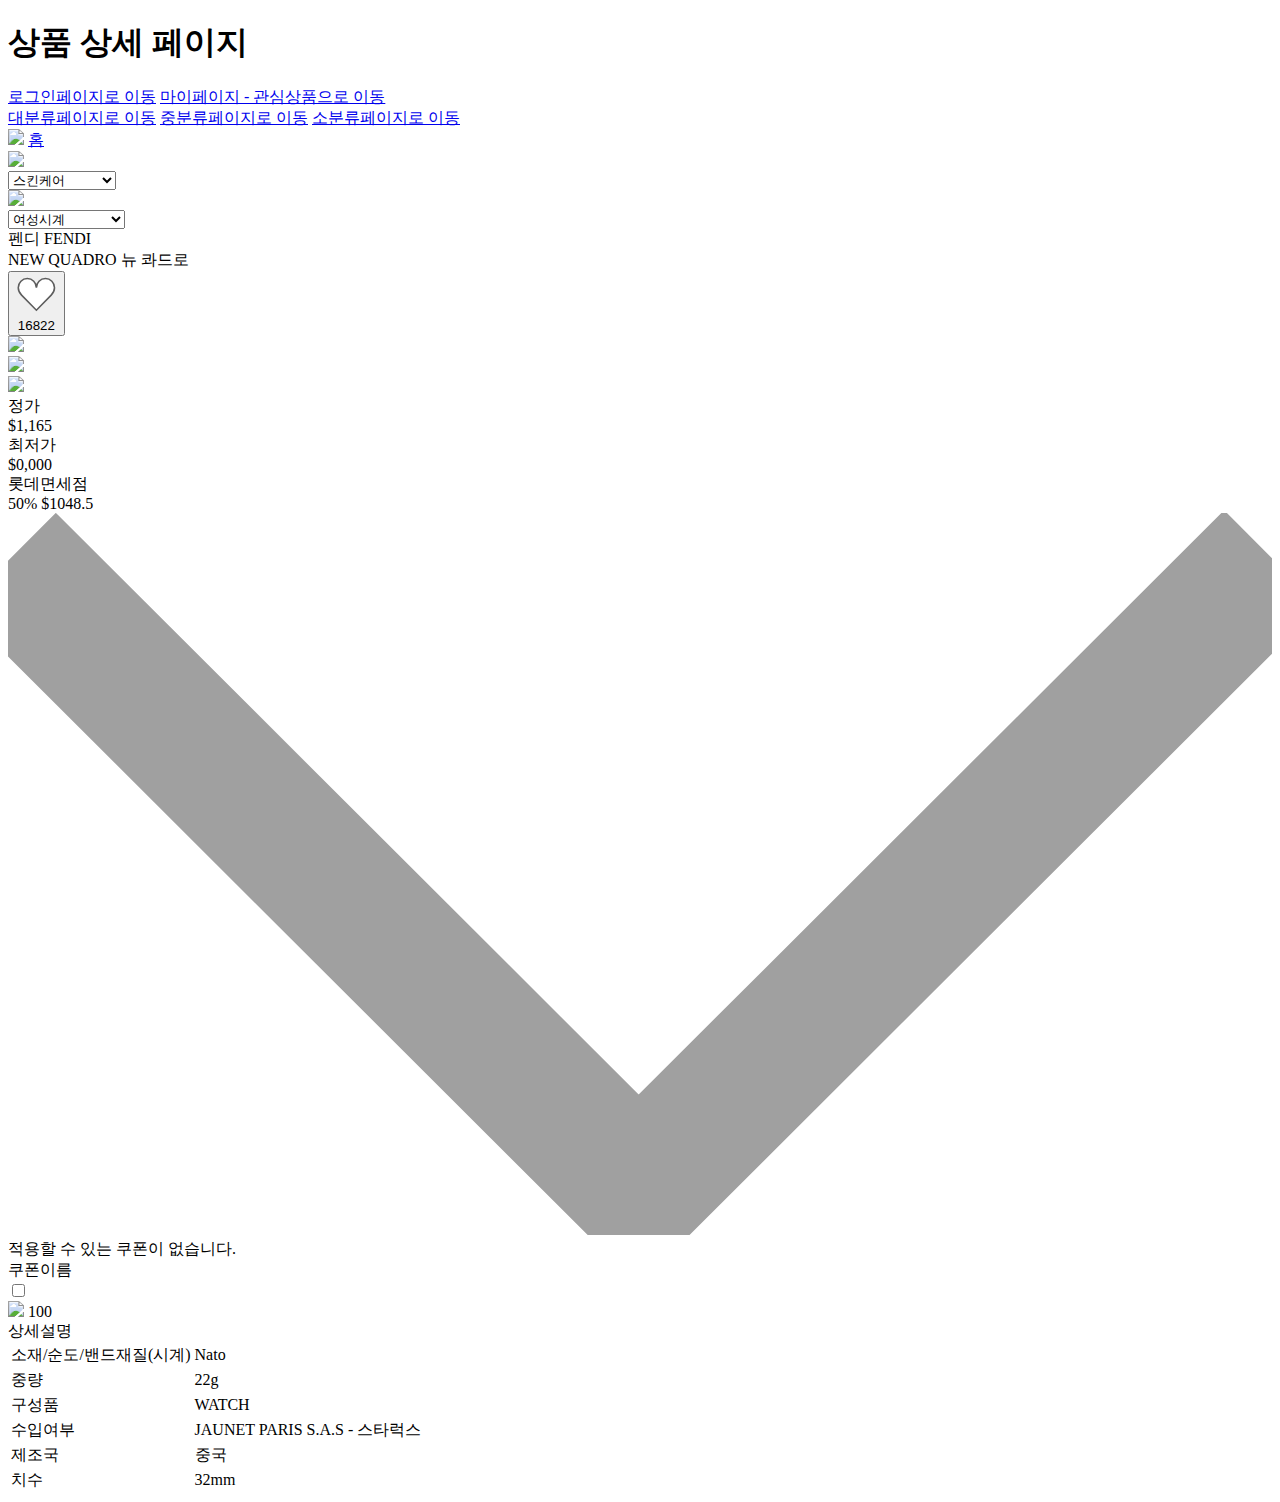
==== commit 672d5e5c: "Merge branch 'master' into feature/loginPage" ====
--- a/src/main/resources/templates/detail.html
+++ b/src/main/resources/templates/detail.html
@@ -1,14 +1,14 @@
 <!DOCTYPE HTML>
-<html xmlns:th="http://www.thymeleaf.org">
+<html xmlns:th="http://thymeleaf.org">
 <head>
     <meta charset="UTF-8">
     <script src="https://ajax.googleapis.com/ajax/libs/jquery/3.1.1/jquery.min.js"></script>
-    <!--    <%&#45;&#45; 슬라이더 &#45;&#45;%>-->
+    <!--   슬라이더  -->
     <script src="https://cdn.jsdelivr.net/bxslider/4.2.12/jquery.bxslider.min.js"></script>
     <link rel="stylesheet" href="https://cdn.jsdelivr.net/bxslider/4.2.12/jquery.bxslider.css">
     <!--체크박스 !-->
     <link rel="stylesheet" href="https://cdn.jsdelivr.net/npm/pretty-checkbox@3.0/dist/pretty-checkbox.min.css">
-    <!--    <%&#45;&#45; 셀렉트박스 시작 &#45;&#45;%>-->
+    <!--    셀렉트박스 시작  -->
     <script src="https://maxcdn.bootstrapcdn.com/bootstrap/4.0.0/js/bootstrap.min.js"></script>
     <link rel="stylesheet" href="https://cdnjs.cloudflare.com/ajax/libs/bootswatch/4.6.0/flatly/bootstrap.min.css">
     <link rel="stylesheet" href="../static/css/feastSelect.css" th:href="@{/css/feastSelect.css}">
@@ -22,28 +22,28 @@
     <!-- Stylesheet -->
     <link rel="stylesheet" href="../static/css/style.css" th:href="@{/css/style.css}">
     <script src="../static/js/feastSelect.js" th:src="@{/js/feastSelect.js}"></script>
-    <!--    <%&#45;&#45; 셀렉트박스 끝 &#45;&#45;%>-->
+    <!--    셀렉트박스 끝  -->
     <script src="../static/js/detail.js" th:src="@{/js/detail.js}"></script>
     <link rel="stylesheet" href="../static/css/detail.css" th:href="@{/css/detail.css}">
     <title>상품 상세 페이지</title>
 </head>
 <body>
 <h1>상품 상세 페이지</h1>
-<!--<%&#45;&#45;네비게이션 영역 시작(추후 include태그로 수정)&#45;&#45;%>-->
+<!-- 네비게이션 영역 시작(추후 include태그로 수정) -->
 <a href="/login">로그인페이지로 이동</a>
 <a href="/mypage">마이페이지 - 관심상품으로 이동</a>
 <!--<%&#45;&#45;네비게이션 영역 끝&#45;&#45;%>-->
 
-<!--<%&#45;&#45;상품 분류 페이지 이동 영역 시작&#45;&#45;%>-->
+<!-- 상품 분류 페이지 이동 영역 시작 -->
 <div class="flex-row-container">
     <a href="/main-category">대분류페이지로 이동</a>
     <a href="/middle-category">중분류페이지로 이동</a>
     <a href="/sub-category">소분류페이지로 이동</a>
 </div>
-<!--<%&#45;&#45;상품 분류 페이지 이동 영역 끝&#45;&#45;%>-->
-<!--<%&#45;&#45;상품 상세 영역 시작 &#45;&#45;%>-->
+<!-- 상품 분류 페이지 이동 영역 끝 -->
+<!-- 상품 상세 영역 시작 -->
 <div class="product-detail-container">
-    <!--    <%&#45;&#45;    카테고리 내비게이터 시작&#45;&#45;%>-->
+    <!--  카테고리 내비게이터 시작 -->
     <div class="navigator category-nav">
         <div class="home-container nav-item">
             <img class="home-icon" src="../static/img/home-icon.png" th:src="@{/img/home-icon.png}"/>
@@ -79,7 +79,7 @@
             </select>
         </div>
     </div>
-    <!--    <%&#45;&#45;    카테고리 내비게이터 끝&#45;&#45;%>-->
+    <!--  카테고리 내비게이터 끝 -->
     <div class="product-name flex-row-container">
         <div class="flex-col-container">
             <div class="brand" th:text="${product.brand_name}">펜디 FENDI</div>
@@ -95,7 +95,7 @@
     </div>
     <div class="flex-row-container product-area">
         <div class="slider photo-area">
-            <div><img src="../static/img/test1.jpeg" th:src="@{/img/test1.jpeg}"></div>
+            <div><img src="../static/img/test1.jpeg" th:src="${product.pdphoto_link}"></div>
             <div><img src="../static/img/test2.jpeg" th:src="@{/img/test2.jpeg}"></div>
             <div><img src="../static/img/test3.jpeg" th:src="@{/img/test3.jpeg}"></div>
         </div>
@@ -103,7 +103,7 @@
             <div class="duty-free-shop">
                 <div>정가</div>
                 <div>
-                    <span>$1,165</span>
+                    <span th:text="${product.pd_price}">$1,165</span>
                 </div>
             </div>
             <div class="duty-free-shop">
@@ -125,8 +125,9 @@
                     </span>
                     </div>
                 </div>
-                <!--            <%&#45;&#45;      쿠폰 영역      &#45;&#45;%>-->
+                <!--  쿠폰 영역 -->
                 <div class="coupons" th:id="'coupon' + ${price.dfs_no}">
+                    <div th:if="${#lists.isEmpty(price.coupon_list)}">적용할 수 있는 쿠폰이 없습니다.</div>
                     <div class="coupon-container" th:each="coupon : ${price.coupon_list}" >
 
                         <div class="coupon-name" th:text="${coupon.cp_name}">쿠폰이름</div>
@@ -140,14 +141,15 @@
                         </div>
                     </div>
                 </div>
-                <!--            <%&#45;&#45;      쿠폰 영역 끝     &#45;&#45;%>-->
+                <!--  쿠폰 영역 끝 -->
             </div>
         </div>
     </div>
     <div class="product-detail-area">
         <div class="product-detail-title">상세설명</div>
         <div>
-            <table class="product-detail-table">
+            <table class="product-detail-table" th:utext="${product.pd_more}">
+
                 <tr>
                     <td>소재/순도/밴드재질(시계)</td>
                     <td>Nato</td>
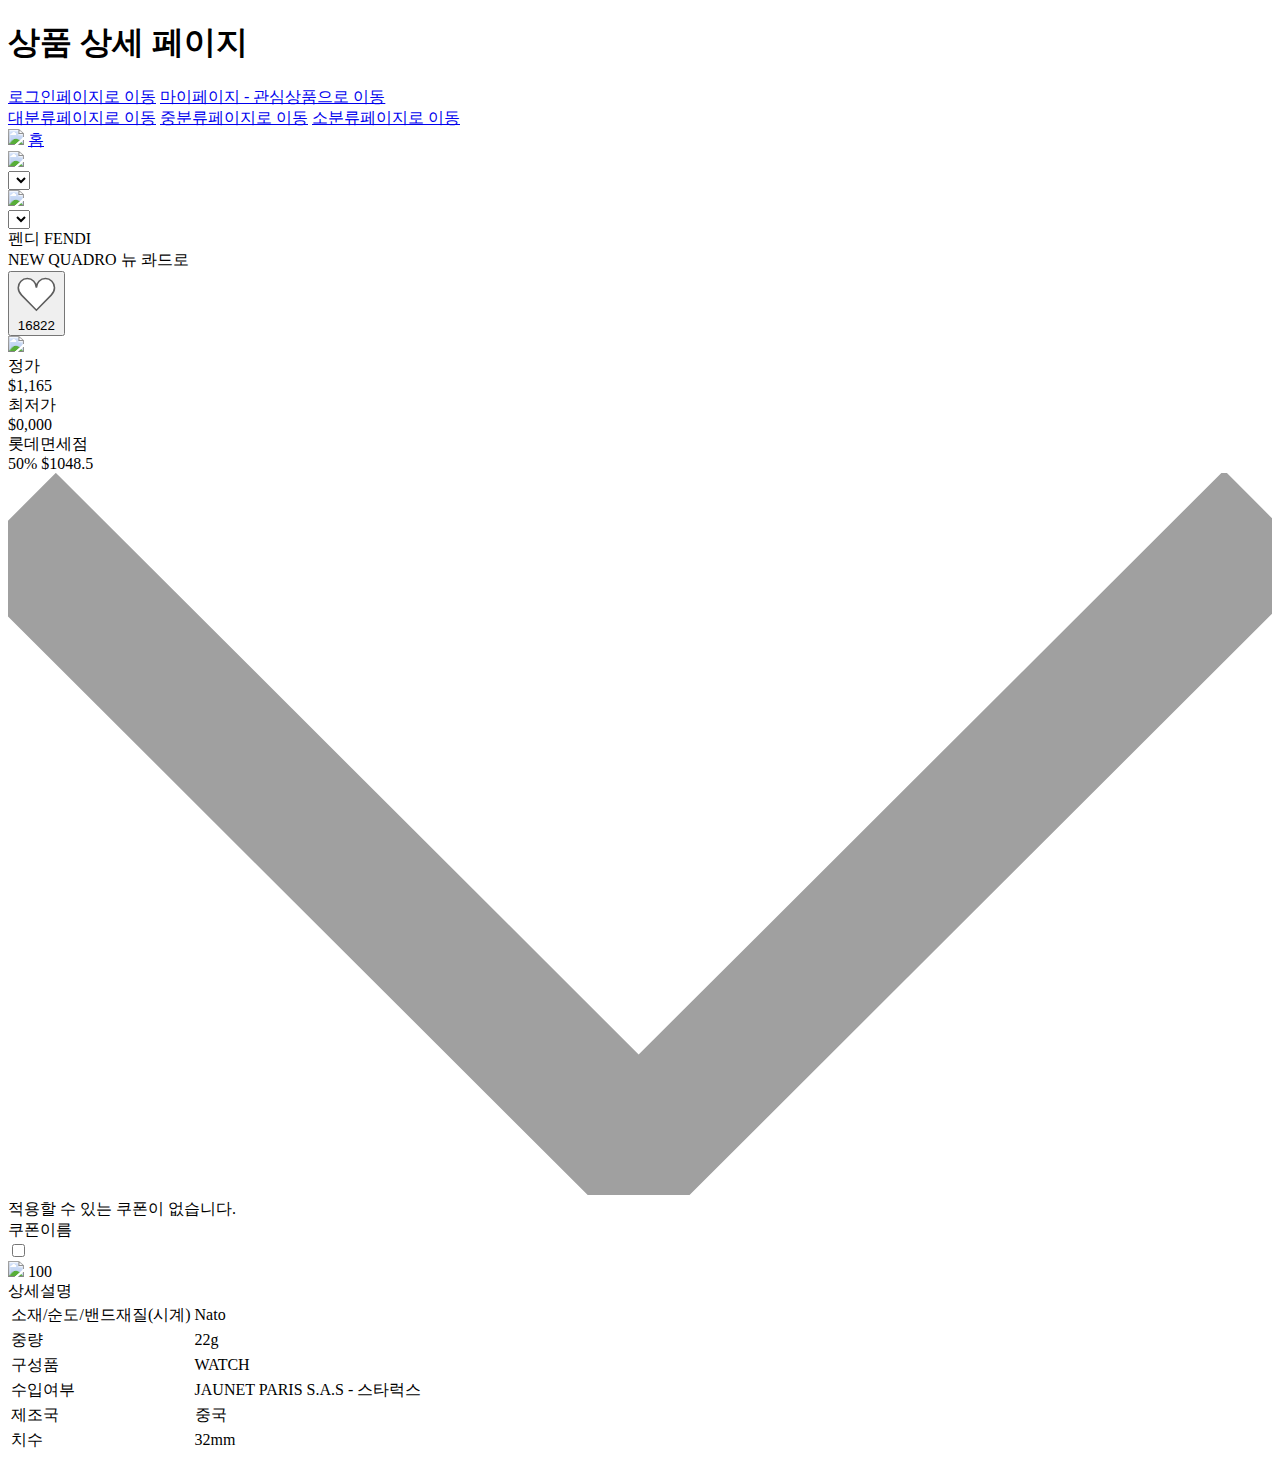
==== commit 3648e2ef: "Merge pull request #39 from devheyrin/feature/detail" ====
--- a/src/main/resources/templates/detail.html
+++ b/src/main/resources/templates/detail.html
@@ -21,7 +21,7 @@
     <link rel="stylesheet" href="../static/css/tranquil-heart.min.css" th:href="@{/css/tranquil-heart.min.css}">
     <!-- Stylesheet -->
     <link rel="stylesheet" href="../static/css/style.css" th:href="@{/css/style.css}">
-    <script src="../static/js/feastSelect.js" th:src="@{/js/feastSelect.js}"></script>
+    <script src="../js/feastSelect.js" th:src="@{/js/feastSelect.js}"></script>
     <!--    셀렉트박스 끝  -->
     <script src="../static/js/detail.js" th:src="@{/js/detail.js}"></script>
     <link rel="stylesheet" href="../static/css/detail.css" th:href="@{/css/detail.css}">
@@ -44,38 +44,27 @@
 <!-- 상품 상세 영역 시작 -->
 <div class="product-detail-container">
     <!--  카테고리 내비게이터 시작 -->
-    <div class="navigator category-nav">
+    <input type="hidden" id="mainname" th:value="${mainname}"></input>
+    <input type="hidden" id="mid_name" th:value="${mid_name}"></input>
+    <input type="hidden" id="main_no" th:value="${main_no}">
+
+    <div class="navigator category-nav" id="category">
         <div class="home-container nav-item">
             <img class="home-icon" src="../static/img/home-icon.png" th:src="@{/img/home-icon.png}"/>
             <a href="/" class="home">홈</a>
         </div>
         <img class="arrow-right-icon" src="../static/img/noun-arrow-right.png" th:src="@{/img/noun-arrow-right.png}"/>
         <div class="form-group nav-item">
-            <select class="form-control example2 main-category" name="example-2">
-                <option value="10031760">스킨케어</option>
-                <option value="10031766">메이크업</option>
-                <option value="10031772">향수/바디/헤어</option>
-                <option value="10031778">가방/지갑</option>
-                <option value="10031784">시계/주얼리</option>
-                <option value="10031790">아이웨어/잡화</option>
-                <option value="10031796">패션/슈즈</option>
-                <option value="10031802">스포츠/레져</option>
-                <option value="10031808">건강/가공식품</option>
-                <option value="10031814">디지털/가전</option>
-                <option value="10031820">리빙/헬스케어</option>
-                <option value="10031832">키즈/베이비</option>
-                <option value="10039167">주류예약</option>
-                <option value="10035150">Adult (19)</option>
+            <select id="main-selects" class="form-control example2 main-category" name="example-2" th:value="main">
+                <option th:each="mainVO : ${mainList}" th:value="${mainVO.main_no}" th:utext="${mainVO.main_name}">
+                </option>
             </select>
         </div>
         <img class="arrow-right-icon" src="../static/img/noun-arrow-right.png" th:src="@{/img/noun-arrow-right.png}"/>
         <div class="form-group nav-item">
-            <select class="form-control example2 middle-category" name="example-2">
-                <option value="10031972">여성시계</option>
-                <option value="10031978">남성시계</option>
-                <option value="10031984">캐릭터/아동시계</option>
-                <option value="10031990">주얼리</option>
-                <option value="10031996">브로치/기타</option>
+            <select id="middle-selects" class="form-control example2 middle-category" name="example-2">
+                <option th:each="middleL : ${middleList}" th:value="${middleL.mid_cate_no}"
+                        th:utext="${middleL.mid_name}"></option>
             </select>
         </div>
     </div>
@@ -93,23 +82,25 @@
             <span class="css-go3bbb e1gbu2jd2">16822<!-- 찜하기 숫자 --></span>
         </button>
     </div>
-    <div class="flex-row-container product-area">
+    <div class="flex-row-container product-area" id="edd">
         <div class="slider photo-area">
-            <div><img src="../static/img/test1.jpeg" th:src="${product.pdphoto_link}"></div>
-            <div><img src="../static/img/test2.jpeg" th:src="@{/img/test2.jpeg}"></div>
-            <div><img src="../static/img/test3.jpeg" th:src="@{/img/test3.jpeg}"></div>
+            <div th:each="photo : ${productPhotoList}">
+                <img src="../static/img/test1.jpeg" th:src="${photo.pdphoto_link}">
+            </div>
         </div>
-        <div class="info-area">
+        <div class="info-area" th:with="dollar=1420">
             <div class="duty-free-shop">
                 <div>정가</div>
                 <div>
-                    <span th:text="${product.pd_price}">$1,165</span>
+                    <span th:text="'$' + ${product.pd_price}">$1,165</span>
+                    <span class="won" th:text="${dollar * product.pd_price} + '원'"></span>
                 </div>
             </div>
             <div class="duty-free-shop">
                 <div>최저가</div>
                 <div>
                     <span>$0,000</span>
+                    <span class="won" th:text="${dollar * product.pd_price} + '원'"></span>
                 </div>
             </div>
             <div th:each="price : ${priceList}">
@@ -118,6 +109,7 @@
                     <div>
                         <span class="sale-percent" th:text="${price.sale_percent}+'%'">50%</span>
                         $<span class="final-price" th:text="${price.total_price}">1048.5</span>
+                        <span class="won" th:text="${dollar * price.total_price} + '원'"></span>
                         <span class="toggle-btn" th:id="'toggle' + ${price.dfs_no}">
                         <svg class="ep8sdhl8 css-plf4nv e1tthaaa0" xmlns="http://www.w3.org/2000/svg"
                              viewBox="0 0 28 16"><g fill="none" fill-rule="evenodd" stroke="#a0a0a0" stroke-width="3"><path
@@ -149,7 +141,6 @@
         <div class="product-detail-title">상세설명</div>
         <div>
             <table class="product-detail-table" th:utext="${product.pd_more}">
-
                 <tr>
                     <td>소재/순도/밴드재질(시계)</td>
                     <td>Nato</td>
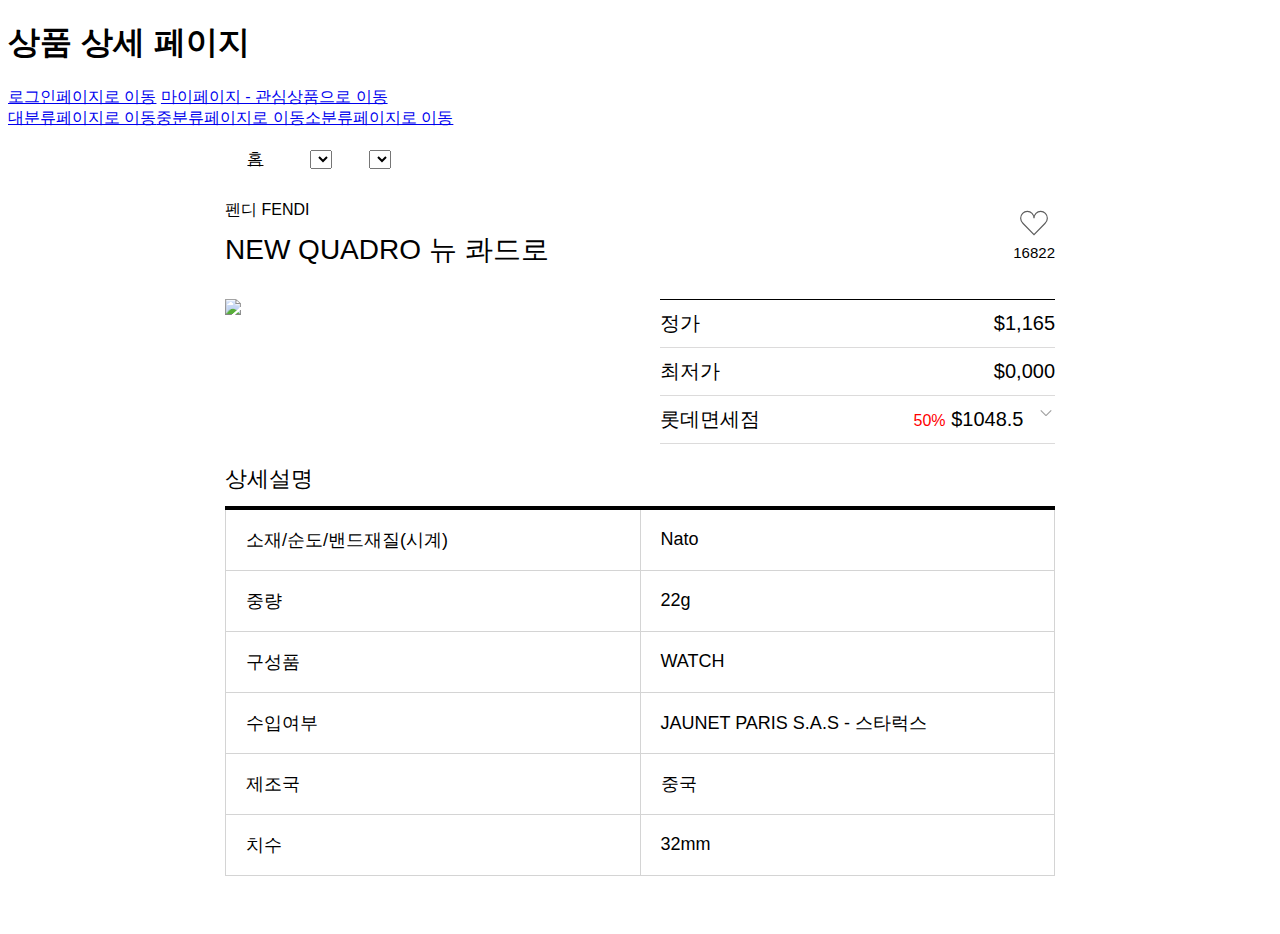
==== commit ce04edb4: "Add detail-like" ====
--- a/src/main/resources/templates/detail.html
+++ b/src/main/resources/templates/detail.html
@@ -74,13 +74,19 @@
             <div class="brand" th:text="${product.brand_name}">펜디 FENDI</div>
             <div class="name" th:text="${product.pd_name}">NEW QUADRO 뉴 콰드로</div>
         </div>
-        <button class="e1gbu2jd0 css-1ye82b0 e10q62zt1" type="button">
+        <!--   찜하기 버튼     -->
+        <button class="e1gbu2jd0 css-1ye82b0 e10q62zt1" type="button" id="btn-like"
+                th:value="${liked ? 'liked' : 'disliked'}">
+            <input type="hidden" th:value="${product.pd_no}" id="pd-no">
+            <input type="hidden" th:value="${session?.SS_userId}" id="session-user-id">
             <svg class="css-abvsl5 e1gbu2jd1" xmlns="http://www.w3.org/2000/svg" viewBox="0 0 18 18">
-                <path d="M9 6.088C9 3.831 10.791 2 13 2s4 1.83 4 4.088c0 1.743-1.46 3.23-1.46 3.23L9 16 2.46 9.318S1 7.83 1 6.088C1 3.831 2.791 2 5 2s4 1.83 4 4.088z"
+                <path th:classappend="${liked ? 'liked' : 'disliked'}"
+                        d="M9 6.088C9 3.831 10.791 2 13 2s4 1.83 4 4.088c0 1.743-1.46 3.23-1.46 3.23L9 16 2.46 9.318S1 7.83 1 6.088C1 3.831 2.791 2 5 2s4 1.83 4 4.088z"
                       fill="#ffffff" fill-rule="evenodd" stroke="#5d5d5d" stroke-width="0.7"></path>
             </svg>
             <span class="css-go3bbb e1gbu2jd2">16822<!-- 찜하기 숫자 --></span>
         </button>
+        <!--   찜하기 버튼 끝     -->
     </div>
     <div class="flex-row-container product-area" id="edd">
         <div class="slider photo-area">
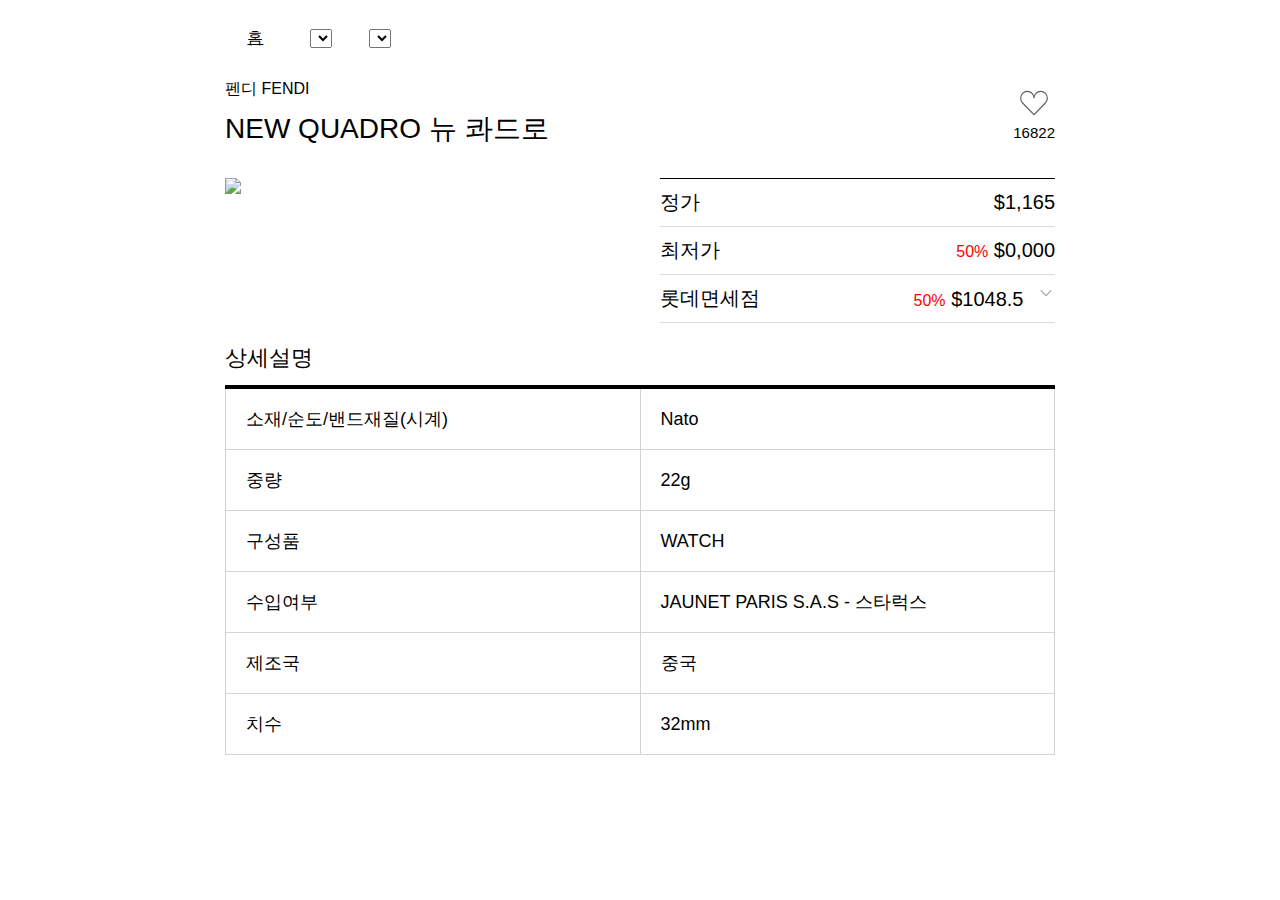
==== commit 3cf576f2: "Add min-price" ====
--- a/src/main/resources/templates/detail.html
+++ b/src/main/resources/templates/detail.html
@@ -25,22 +25,20 @@
     <!--    셀렉트박스 끝  -->
     <script src="../static/js/detail.js" th:src="@{/js/detail.js}"></script>
     <link rel="stylesheet" href="../static/css/detail.css" th:href="@{/css/detail.css}">
+
+    <!--  navbar css/js 시작 -->
+    <link rel="stylesheet" href="../css/index.css" th:href="@{/css/index.css}">
+    <script src="../js/index.js" th:src="@{/js/index.js}"></script>
+    <!--  navbar css/js 끝  -->
+
     <title>상품 상세 페이지</title>
 </head>
 <body>
-<h1>상품 상세 페이지</h1>
-<!-- 네비게이션 영역 시작(추후 include태그로 수정) -->
-<a href="/login">로그인페이지로 이동</a>
-<a href="/mypage">마이페이지 - 관심상품으로 이동</a>
-<!--<%&#45;&#45;네비게이션 영역 끝&#45;&#45;%>-->
 
-<!-- 상품 분류 페이지 이동 영역 시작 -->
-<div class="flex-row-container">
-    <a href="/main-category">대분류페이지로 이동</a>
-    <a href="/middle-category">중분류페이지로 이동</a>
-    <a href="/sub-category">소분류페이지로 이동</a>
-</div>
-<!-- 상품 분류 페이지 이동 영역 끝 -->
+<!-- 탑 내비게이션바 -->
+<div th:replace="top-navbar :: navbar"></div>
+<!-- 탑 내비게이션바 끝 -->
+<div>
 <!-- 상품 상세 영역 시작 -->
 <div class="product-detail-container">
     <!--  카테고리 내비게이터 시작 -->
@@ -105,8 +103,9 @@
             <div class="duty-free-shop">
                 <div>최저가</div>
                 <div>
-                    <span>$0,000</span>
-                    <span class="won" th:text="${dollar * product.pd_price} + '원'"></span>
+                    <span class="sale-percent" th:text="${sale_percent}+'%'">50%</span>
+                    <span th:text="'$' + ${min_price}">$0,000</span>
+                    <span class="won" th:text="${dollar * min_price} + '원'"></span>
                 </div>
             </div>
             <div th:each="price : ${priceList}">
